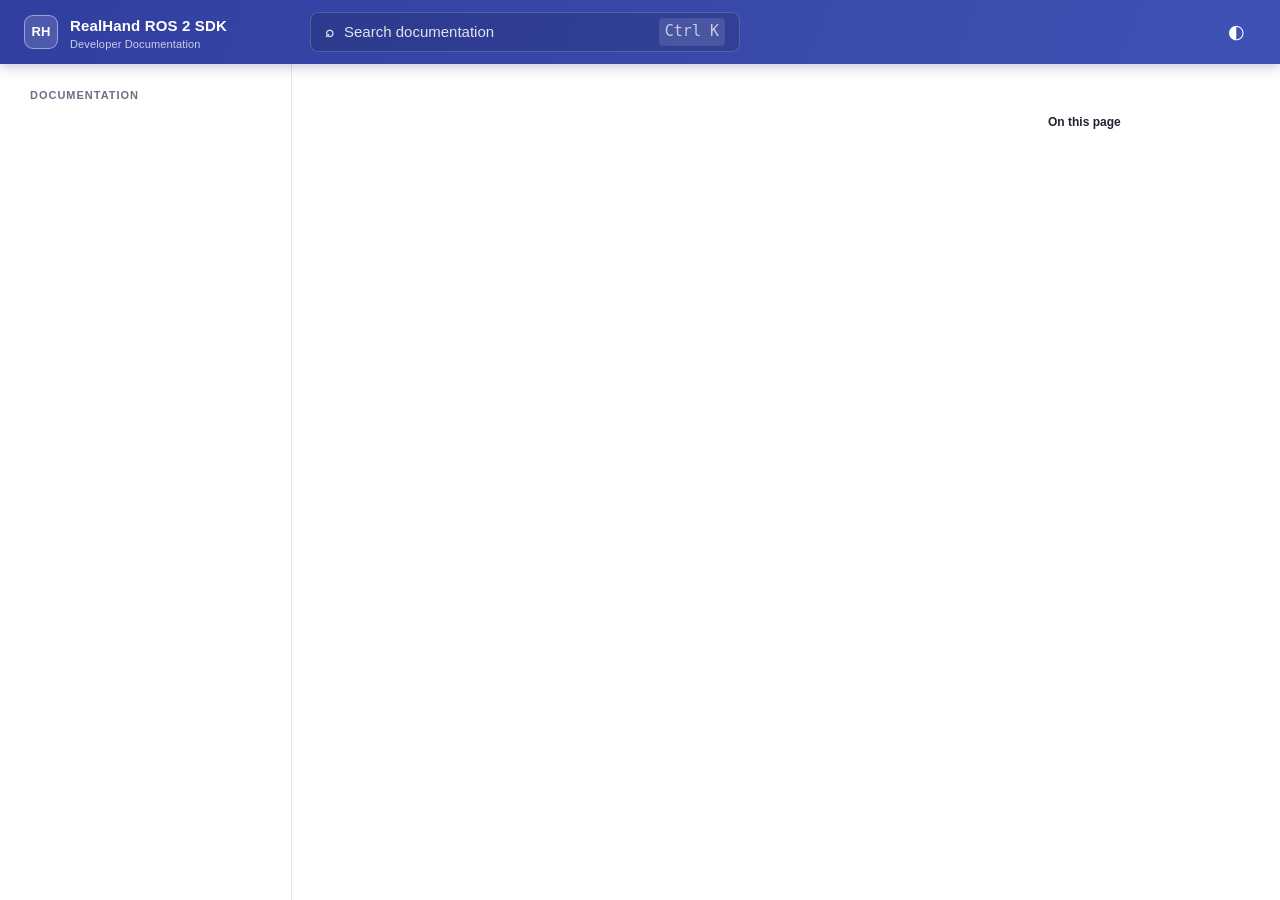
==== site-shell.html @ 1d84d6f3 "Add RealHand ROS 2 SDK documentation site" ====
<!doctype html>
<html lang="en">
<head>
  <meta charset="utf-8">
  <meta name="viewport" content="width=device-width, initial-scale=1">
  <meta name="description" content="RealHand ROS 2 SDK installation, integration, operation, and API reference.">
  <meta name="theme-color" content="#4051b5">
  <title>RealHand ROS 2 SDK Documentation</title>
  <link rel="stylesheet" href="assets/styles.css">
</head>
<body>
  <header class="topbar">
    <button class="menu-button" id="menu-toggle" type="button" aria-label="Open navigation">☰</button>
    <a class="brand" href="#/project-overview">
      <span class="brand-mark">RH</span>
      <span class="brand-name">RealHand ROS 2 SDK<span class="brand-sub">Developer Documentation</span></span>
    </a>
    <button class="search-trigger" id="search-trigger" type="button" aria-label="Search documentation">
      <b>⌕</b><span>Search documentation</span><kbd>Ctrl K</kbd>
    </button>
    <div class="top-actions">
      <button class="icon-button" id="theme-toggle" type="button" aria-label="Toggle color theme">◐</button>
    </div>
  </header>

  <aside class="sidebar" aria-label="Documentation navigation">
    <div class="sidebar-label">Documentation</div>
    <nav class="nav-list" id="nav-list"></nav>
  </aside>
  <div class="mobile-scrim" id="mobile-scrim"></div>

  <div class="page-shell">
    <main class="main doc-content" id="main-content"><div class="loading">Loading documentation…</div></main>
  </div>

  <aside class="toc" aria-label="On this page">
    <div class="toc-title">On this page</div>
    <nav id="toc-links"></nav>
  </aside>

  <dialog class="search-dialog" id="search-dialog">
    <div class="search-box">
      <input id="search-input" type="search" placeholder="Search chapters and API names…" autocomplete="off" aria-label="Search documentation">
      <button class="search-close" id="search-close" type="button" aria-label="Close search">×</button>
    </div>
    <div class="search-results" id="search-results"></div>
  </dialog>

  <template id="document-source">
<!-- DOCUMENT_BODY -->
  </template>
  <script src="assets/app.js"></script>
</body>
</html>
---- assets/styles.css ----
:root {
  --brand: #4051b5;
  --brand-dark: #303f9f;
  --brand-ink: #18205d;
  --accent: #5267d7;
  --page: #ffffff;
  --surface: #f7f8fc;
  --surface-strong: #eef1f8;
  --text: #1f2430;
  --muted: #687083;
  --border: #e1e5ee;
  --code-bg: #f4f5f7;
  --code-text: #273142;
  --shadow: 0 10px 28px rgba(25, 32, 72, 0.14);
  --topbar: 64px;
  --sidebar: 292px;
  --toc: 250px;
}

[data-theme="dark"] {
  --brand: #5367cf;
  --brand-dark: #4051b5;
  --brand-ink: #cbd3ff;
  --accent: #91a0ff;
  --page: #141721;
  --surface: #1b1f2b;
  --surface-strong: #232838;
  --text: #e8eaf0;
  --muted: #a8afc0;
  --border: #303647;
  --code-bg: #0e1119;
  --code-text: #dde5f5;
  --shadow: 0 12px 32px rgba(0, 0, 0, 0.35);
}

* { box-sizing: border-box; }
html { scroll-behavior: smooth; scroll-padding-top: calc(var(--topbar) + 22px); }
body {
  margin: 0;
  color: var(--text);
  background: var(--page);
  font-family: Inter, ui-sans-serif, -apple-system, BlinkMacSystemFont, "Segoe UI", sans-serif;
  font-size: 15px;
  line-height: 1.72;
  -webkit-font-smoothing: antialiased;
}
button, input { font: inherit; }
button { color: inherit; }
a { color: var(--accent); }

.topbar {
  position: fixed;
  z-index: 50;
  inset: 0 0 auto 0;
  height: var(--topbar);
  display: flex;
  align-items: center;
  gap: 18px;
  padding: 0 24px;
  color: #fff;
  background: linear-gradient(110deg, var(--brand-dark), var(--brand));
  box-shadow: 0 2px 12px rgba(25, 35, 100, .28);
}
.brand {
  min-width: calc(var(--sidebar) - 24px);
  display: flex;
  align-items: center;
  gap: 12px;
  color: #fff;
  text-decoration: none;
  font-weight: 700;
  letter-spacing: .01em;
}
.brand-mark {
  width: 34px;
  height: 34px;
  display: grid;
  place-items: center;
  border: 1px solid rgba(255,255,255,.45);
  border-radius: 9px;
  background: rgba(255,255,255,.14);
  font-size: 13px;
  font-weight: 800;
}
.brand-sub { display: block; font-size: 11px; font-weight: 500; opacity: .74; line-height: 1.2; }
.top-actions { margin-left: auto; display: flex; align-items: center; gap: 8px; }
.icon-button, .menu-button {
  width: 40px;
  height: 40px;
  display: grid;
  place-items: center;
  border: 0;
  border-radius: 9px;
  background: transparent;
  cursor: pointer;
}
.icon-button:hover, .menu-button:hover { background: rgba(255,255,255,.13); }
.menu-button { display: none; color: #fff; }
.icon-button { color: #fff; font-size: 19px; }
.search-trigger {
  width: min(430px, 38vw);
  height: 40px;
  display: flex;
  align-items: center;
  gap: 10px;
  padding: 0 14px;
  color: rgba(255,255,255,.85);
  border: 1px solid rgba(255,255,255,.18);
  border-radius: 8px;
  background: rgba(0,0,0,.13);
  cursor: pointer;
}
.search-trigger:hover { background: rgba(0,0,0,.2); }
.search-trigger kbd { margin-left: auto; color: rgba(255,255,255,.7); background: rgba(255,255,255,.12); border-radius: 4px; padding: 1px 6px; }

.sidebar {
  position: fixed;
  z-index: 30;
  top: var(--topbar);
  bottom: 0;
  left: 0;
  width: var(--sidebar);
  overflow-y: auto;
  padding: 22px 18px 40px;
  border-right: 1px solid var(--border);
  background: var(--page);
}
.sidebar-label { padding: 0 12px 10px; color: var(--muted); font-size: 11px; font-weight: 750; letter-spacing: .09em; text-transform: uppercase; }
.nav-list { display: grid; gap: 2px; }
.nav-link {
  display: flex;
  gap: 9px;
  align-items: flex-start;
  padding: 8px 11px;
  color: var(--muted);
  border-radius: 7px;
  text-decoration: none;
  line-height: 1.35;
  font-size: 13.5px;
}
.nav-link:hover { color: var(--text); background: var(--surface); }
.nav-link.active { color: var(--brand-ink); background: var(--surface-strong); font-weight: 650; }
.nav-number { min-width: 22px; color: var(--accent); font-variant-numeric: tabular-nums; font-size: 12px; padding-top: 1px; }

.page-shell {
  min-height: 100vh;
  padding-top: var(--topbar);
  padding-left: var(--sidebar);
  padding-right: var(--toc);
}
.main { width: min(100%, 920px); margin: 0 auto; padding: 52px 54px 76px; }
.eyebrow { color: var(--accent); font-size: 12px; font-weight: 760; letter-spacing: .09em; text-transform: uppercase; }
.doc-content h1 {
  margin: 7px 0 22px;
  color: var(--text);
  font-size: clamp(30px, 4vw, 42px);
  line-height: 1.18;
  letter-spacing: -.035em;
}
.doc-content h2 { margin: 46px 0 14px; padding-top: 4px; font-size: 25px; line-height: 1.28; letter-spacing: -.02em; }
.doc-content h3 { margin: 30px 0 10px; font-size: 18px; line-height: 1.35; }
.doc-content p { margin: 0 0 15px; }
.doc-content ul, .doc-content ol { margin: 10px 0 20px; padding-left: 25px; }
.doc-content li { margin: 5px 0; }
.doc-content li > p { margin: 0; }
.doc-content code:not(pre code) { padding: .16em .38em; color: var(--brand-ink); border-radius: 4px; background: var(--surface-strong); font-family: "SFMono-Regular", Consolas, monospace; font-size: .88em; }
.doc-content pre {
  position: relative;
  overflow-x: auto;
  margin: 18px 0 22px;
  padding: 18px 48px 18px 20px;
  color: var(--code-text);
  border: 1px solid var(--border);
  border-radius: 9px;
  background: var(--code-bg);
  line-height: 1.6;
  tab-size: 2;
}
.doc-content pre code { font: 13px/1.6 "SFMono-Regular", Consolas, "Liberation Mono", monospace; white-space: pre; }
.copy-button { position: absolute; top: 9px; right: 9px; width: 32px; height: 30px; border: 1px solid var(--border); border-radius: 6px; background: var(--page); cursor: pointer; color: var(--muted); }
.copy-button:hover { color: var(--text); }
.callout { margin: 18px 0; padding: 14px 17px; border-left: 4px solid var(--accent); border-radius: 0 7px 7px 0; background: var(--surface); }
.table-wrap { width: 100%; margin: 22px 0 28px; overflow-x: auto; border: 1px solid var(--border); border-radius: 8px; }
.doc-content table { width: 100%; border-collapse: collapse; font-size: 13.5px; line-height: 1.5; }
.doc-content th, .doc-content td { min-width: 105px; padding: 10px 13px; text-align: left; vertical-align: top; border: 0; border-bottom: 1px solid var(--border); }
.doc-content tr:last-child td { border-bottom: 0; }
.doc-content thead td, .doc-content th { color: var(--brand-ink); font-weight: 700; background: var(--surface-strong); }
.doc-content tbody tr:nth-child(even) { background: var(--surface); }
.section-footer { display: grid; grid-template-columns: 1fr 1fr; gap: 14px; margin-top: 58px; padding-top: 24px; border-top: 1px solid var(--border); }
.pager { min-height: 72px; padding: 12px 15px; color: var(--muted); border: 1px solid var(--border); border-radius: 8px; text-decoration: none; }
.pager:hover { border-color: var(--accent); color: var(--text); }
.pager.next { text-align: right; }
.pager span { display: block; color: var(--text); font-weight: 650; }

.toc {
  position: fixed;
  top: var(--topbar);
  right: 0;
  bottom: 0;
  width: var(--toc);
  padding: 48px 26px 32px 18px;
  overflow-y: auto;
}
.toc-title { margin-bottom: 10px; color: var(--text); font-size: 12px; font-weight: 720; }
.toc a { display: block; padding: 5px 10px; color: var(--muted); border-left: 1px solid var(--border); text-decoration: none; font-size: 12.5px; line-height: 1.4; }
.toc a:hover, .toc a.active { color: var(--accent); border-left-color: var(--accent); }
.toc a.level-3 { padding-left: 22px; }

.search-dialog { width: min(680px, calc(100vw - 32px)); max-height: min(720px, calc(100vh - 70px)); padding: 0; color: var(--text); border: 1px solid var(--border); border-radius: 12px; background: var(--page); box-shadow: var(--shadow); }
.search-dialog::backdrop { background: rgba(15,18,30,.55); backdrop-filter: blur(3px); }
.search-box { display: flex; align-items: center; gap: 10px; padding: 14px; border-bottom: 1px solid var(--border); }
.search-box input { flex: 1; min-width: 0; padding: 10px 12px; color: var(--text); border: 1px solid var(--border); border-radius: 7px; outline: none; background: var(--surface); }
.search-box input:focus { border-color: var(--accent); box-shadow: 0 0 0 3px color-mix(in srgb, var(--accent) 18%, transparent); }
.search-close { border: 0; background: transparent; font-size: 23px; cursor: pointer; color: var(--muted); }
.search-results { max-height: 560px; overflow-y: auto; padding: 8px; }
.search-result { display: block; width: 100%; padding: 12px 14px; text-align: left; border: 0; border-radius: 7px; background: transparent; cursor: pointer; }
.search-result:hover, .search-result:focus { background: var(--surface); }
.search-result strong { display: block; margin-bottom: 3px; }
.search-result small { color: var(--muted); }
.search-empty { padding: 42px 16px; text-align: center; color: var(--muted); }
.mobile-scrim { display: none; }
.loading { padding: 80px 20px; color: var(--muted); text-align: center; }

@media (max-width: 1180px) {
  :root { --toc: 0px; }
  .toc { display: none; }
}

@media (max-width: 820px) {
  :root { --sidebar: 0px; }
  .topbar { padding: 0 12px; gap: 10px; }
  .menu-button { display: grid; }
  .brand { min-width: 0; }
  .brand-sub { display: none; }
  .brand-name { max-width: 145px; overflow: hidden; text-overflow: ellipsis; white-space: nowrap; }
  .search-trigger { width: 44px; justify-content: center; padding: 0; border: 0; background: transparent; }
  .search-trigger span, .search-trigger kbd { display: none; }
  .sidebar { width: 292px; transform: translateX(-102%); transition: transform .2s ease; box-shadow: var(--shadow); }
  body.nav-open .sidebar { transform: translateX(0); }
  .mobile-scrim { position: fixed; z-index: 20; inset: var(--topbar) 0 0; background: rgba(15,18,30,.42); }
  body.nav-open .mobile-scrim { display: block; }
  .main { padding: 38px 22px 60px; }
  .doc-content h1 { font-size: 32px; }
  .doc-content h2 { font-size: 22px; }
}

@media print {
  .topbar, .sidebar, .toc, .section-footer { display: none !important; }
  .page-shell { padding: 0; }
  .main { width: 100%; padding: 0; }
  .doc-section { display: block !important; page-break-after: always; }
}
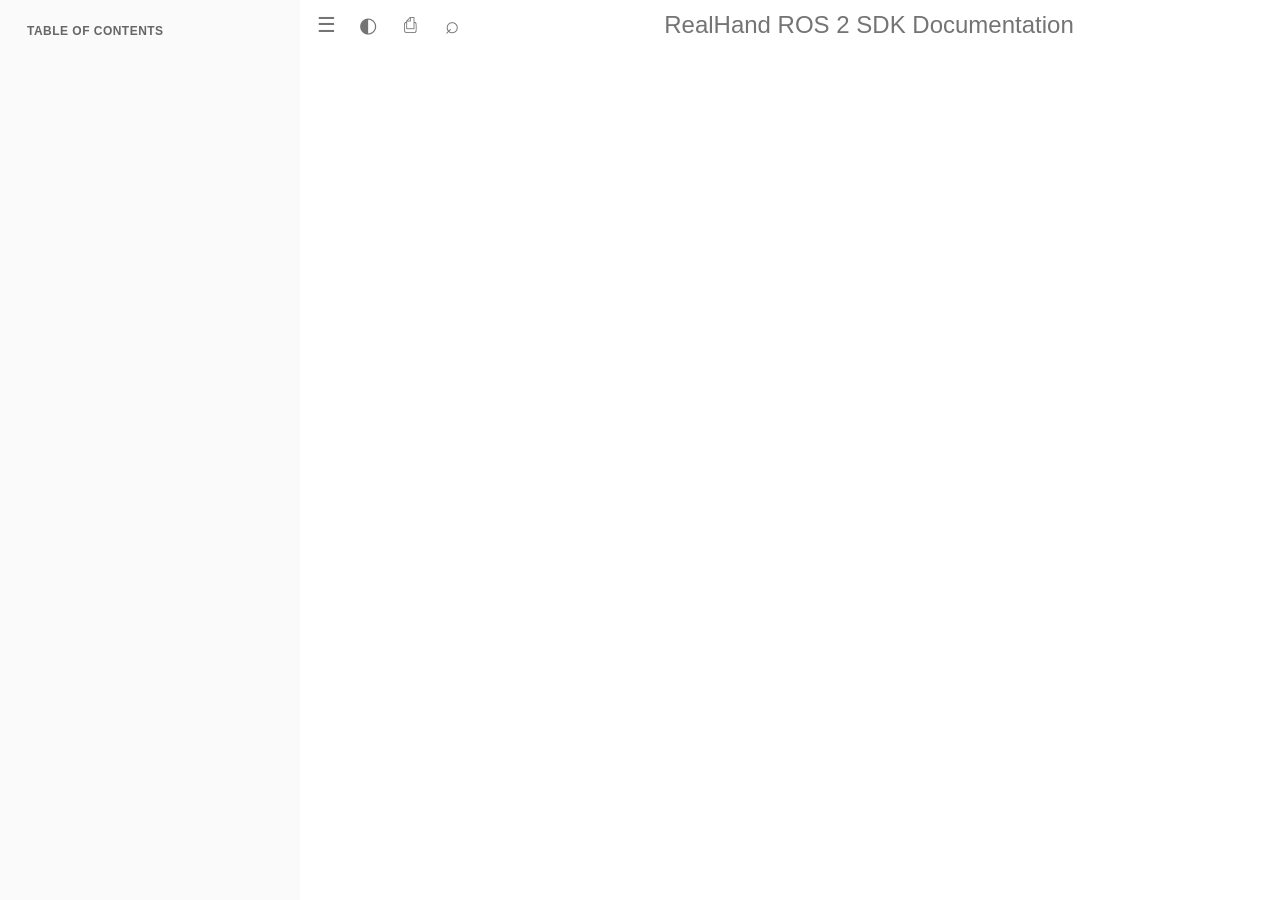
==== commit dc85c35d: "Restyle documentation in mdBook format" ====
--- a/site-shell.html
+++ b/site-shell.html
@@ -4,27 +4,27 @@
   <meta charset="utf-8">
   <meta name="viewport" content="width=device-width, initial-scale=1">
   <meta name="description" content="RealHand ROS 2 SDK installation, integration, operation, and API reference.">
-  <meta name="theme-color" content="#4051b5">
+  <meta name="theme-color" content="#ffffff">
   <title>RealHand ROS 2 SDK Documentation</title>
-  <link rel="stylesheet" href="assets/styles.css">
+  <link rel="stylesheet" href="assets/mdbook-theme.css">
 </head>
 <body>
   <header class="topbar">
-    <button class="menu-button" id="menu-toggle" type="button" aria-label="Open navigation">☰</button>
+    <button class="menu-button" id="menu-toggle" type="button" aria-label="Toggle table of contents" title="Toggle table of contents">☰</button>
     <a class="brand" href="#/project-overview">
-      <span class="brand-mark">RH</span>
-      <span class="brand-name">RealHand ROS 2 SDK<span class="brand-sub">Developer Documentation</span></span>
+      <span class="brand-name">RealHand ROS 2 SDK Documentation</span>
     </a>
     <button class="search-trigger" id="search-trigger" type="button" aria-label="Search documentation">
-      <b>⌕</b><span>Search documentation</span><kbd>Ctrl K</kbd>
+      <b>⌕</b><span>Search this book</span><kbd>/</kbd>
     </button>
     <div class="top-actions">
-      <button class="icon-button" id="theme-toggle" type="button" aria-label="Toggle color theme">◐</button>
+      <button class="icon-button" id="theme-toggle" type="button" aria-label="Toggle color theme" title="Change theme">◐</button>
+      <button class="icon-button" id="print-button" type="button" aria-label="Print this book" title="Print this book">⎙</button>
     </div>
   </header>
 
   <aside class="sidebar" aria-label="Documentation navigation">
-    <div class="sidebar-label">Documentation</div>
+    <div class="sidebar-label">Table of Contents</div>
     <nav class="nav-list" id="nav-list"></nav>
   </aside>
   <div class="mobile-scrim" id="mobile-scrim"></div>
--- a/assets/mdbook-theme.css
+++ b/assets/mdbook-theme.css
@@ -0,0 +1,118 @@
+:root {
+  --page: #fff; --surface: #fafafa; --surface-strong: #f4f4f4;
+  --text: #111; --muted: #666; --border: #e8e8e8;
+  --link: #20609f; --active: #1f1fff; --icons: #747474; --icons-hover: #000;
+  --code-bg: #f6f8fa; --code-text: #24292f;
+  --quote-bg: hsl(197, 37%, 96%); --quote-border: hsl(197, 37%, 91%);
+  --shadow: 0 6px 24px rgba(0, 0, 0, .16);
+  --topbar: 50px; --sidebar: 300px; --content-width: 750px;
+}
+[data-theme="dark"] {
+  --page: hsl(226, 23%, 11%); --surface: #282d3f; --surface-strong: #242a3a;
+  --text: #bcbdd0; --muted: #9ea0b5; --border: #343a50;
+  --link: #2b79a2; --active: #66a8d4; --icons: #737480; --icons-hover: #b7b9cc;
+  --code-bg: #191d29; --code-text: #c8c9db;
+  --quote-bg: hsl(226, 15%, 17%); --quote-border: hsl(226, 15%, 22%);
+  --shadow: 0 8px 28px rgba(0, 0, 0, .4);
+}
+* { box-sizing: border-box; }
+html { scroll-behavior: smooth; scroll-padding-top: calc(var(--topbar) + 16px); }
+body { margin: 0; color: var(--text); background: var(--page); font-family: "Open Sans", Arial, sans-serif; font-size: 16px; line-height: 1.6; -webkit-font-smoothing: antialiased; }
+button, input { font: inherit; }
+button { color: inherit; }
+a { color: var(--link); }
+
+.topbar { position: fixed; z-index: 50; top: 0; right: 0; left: var(--sidebar); height: var(--topbar); display: flex; align-items: center; padding: 0 15px 0 5px; color: var(--icons); background: var(--page); border-bottom: 1px solid transparent; }
+body.sidebar-hidden .topbar { left: 0; }
+.topbar:hover { border-bottom-color: var(--border); }
+.brand { order: 3; flex: 1; min-width: 0; overflow: hidden; color: var(--icons); text-align: center; text-decoration: none; font-size: 24px; font-weight: 300; line-height: var(--topbar); white-space: nowrap; text-overflow: ellipsis; }
+.brand:hover { color: var(--icons-hover); }
+.brand-name { overflow: hidden; text-overflow: ellipsis; }
+.brand-mark, .brand-sub { display: none; }
+.menu-button, .icon-button, .search-trigger { width: 42px; height: var(--topbar); display: grid; place-items: center; padding: 0 8px; border: 0; border-radius: 0; color: var(--icons); background: transparent; cursor: pointer; font-size: 21px; }
+.menu-button { order: 0; }
+.top-actions { order: 1; display: flex; align-items: center; }
+.search-trigger { order: 2; }
+.menu-button:hover, .icon-button:hover, .search-trigger:hover { color: var(--icons-hover); }
+.search-trigger span, .search-trigger kbd { display: none; }
+.search-trigger b { font-size: 24px; font-weight: 400; line-height: 1; }
+
+.sidebar { position: fixed; z-index: 40; inset: 0 auto 0 0; width: var(--sidebar); overflow-y: auto; padding: 22px 15px 40px; color: var(--text); background: var(--surface); transition: transform .18s ease; }
+body.sidebar-hidden .sidebar { transform: translateX(-100%); }
+.sidebar-label { padding: 0 12px 16px; color: var(--muted); font-size: 12px; font-weight: 600; letter-spacing: .04em; text-transform: uppercase; }
+.nav-list { display: grid; gap: 1px; }
+.nav-link { display: flex; gap: 8px; align-items: flex-start; padding: 5px 10px; color: var(--text); text-decoration: none; font-size: 14px; line-height: 1.45; }
+.nav-link:hover { color: var(--active); text-decoration: underline; }
+.nav-link.active { color: var(--active); font-weight: 600; }
+.nav-number { min-width: 25px; color: var(--muted); font-variant-numeric: tabular-nums; }
+.nav-link.active .nav-number { color: var(--active); }
+
+.page-shell { min-height: 100vh; padding-top: var(--topbar); padding-left: var(--sidebar); transition: padding-left .18s ease; }
+body.sidebar-hidden .page-shell { padding-left: 0; }
+.main { width: min(100%, calc(var(--content-width) + 30px)); margin: 0 auto; padding: 34px 15px 80px; }
+.eyebrow { display: none; }
+.doc-content h1, .doc-content h2, .doc-content h3 { font-family: "Open Sans", Arial, sans-serif; font-weight: 400; line-height: 1.25; }
+.doc-content h1 { margin: 8px 0 25px; font-size: 32px; }
+.doc-content h2 { margin: 38px 0 14px; padding-top: 3px; font-size: 25px; }
+.doc-content h3 { margin: 28px 0 10px; font-size: 20px; }
+.doc-content p { margin: 0 0 16px; }
+.doc-content ul, .doc-content ol { margin: 10px 0 20px; padding-left: 28px; }
+.doc-content li { margin: 4px 0; }
+.doc-content li > p { margin: 0; }
+.doc-content a { color: var(--link); }
+.doc-content code:not(pre code) { padding: .1em .3em; color: var(--code-text); border-radius: 3px; background: var(--surface-strong); font-family: "Source Code Pro", Consolas, monospace; font-size: .875em; }
+.doc-content pre { position: relative; overflow-x: auto; margin: 18px 0 24px; padding: 16px 46px 16px 16px; color: var(--code-text); border: 0; border-radius: 0; background: var(--code-bg); line-height: 1.5; tab-size: 4; }
+.doc-content pre code { font: 14px/1.5 "Source Code Pro", Consolas, monospace; white-space: pre; }
+.copy-button { position: absolute; top: 7px; right: 7px; width: 32px; height: 30px; border: 1px solid var(--icons); border-radius: 4px; color: var(--icons); background: var(--surface); cursor: pointer; opacity: 0; transition: opacity .1s; }
+pre:hover .copy-button, .copy-button:focus { opacity: 1; }
+.callout, .doc-content blockquote { margin: 18px 0; padding: 12px 16px; border-left: 4px solid var(--quote-border); background: var(--quote-bg); }
+.table-wrap { width: 100%; margin: 22px 0 28px; overflow-x: auto; }
+.doc-content table { width: 100%; border-collapse: collapse; font-size: 14px; line-height: 1.5; }
+.doc-content th, .doc-content td { min-width: 105px; padding: 8px 12px; text-align: left; vertical-align: top; border: 1px solid var(--border); }
+.doc-content th { font-weight: 700; background: var(--surface-strong); }
+.doc-content tbody tr:nth-child(even) { background: var(--surface); }
+
+.section-footer { display: grid; grid-template-columns: 1fr 1fr; gap: 14px; margin-top: 55px; padding-top: 20px; }
+.pager { min-height: 68px; padding: 10px 14px; color: var(--icons); border-radius: 5px; background: var(--surface); text-decoration: none; }
+.pager:hover { color: var(--icons-hover); }
+.pager.next { text-align: right; }
+.pager span { display: block; color: var(--link); font-weight: 600; }
+.toc { display: none; }
+
+.search-dialog { width: min(680px, calc(100vw - 32px)); max-height: min(720px, calc(100vh - 70px)); padding: 0; color: var(--text); border: 1px solid var(--border); border-radius: 6px; background: var(--page); box-shadow: var(--shadow); }
+.search-dialog::backdrop { background: rgba(0, 0, 0, .45); }
+.search-box { display: flex; align-items: center; gap: 10px; padding: 14px; border-bottom: 1px solid var(--border); }
+.search-box input { flex: 1; min-width: 0; padding: 10px 12px; color: var(--text); border: 1px solid #aaa; border-radius: 4px; outline: none; background: var(--surface); }
+.search-box input:focus { border-color: var(--active); box-shadow: 0 0 0 2px rgba(31, 31, 255, .12); }
+.search-close { border: 0; color: var(--muted); background: transparent; font-size: 23px; cursor: pointer; }
+.search-results { max-height: 560px; overflow-y: auto; padding: 8px; }
+.search-result { display: block; width: 100%; padding: 11px 13px; text-align: left; border: 0; border-radius: 4px; color: var(--text); background: transparent; cursor: pointer; }
+.search-result:hover, .search-result:focus { background: var(--surface-strong); }
+.search-result strong { display: block; margin-bottom: 3px; }
+.search-result small { color: var(--muted); }
+.search-empty, .loading { padding: 42px 16px; text-align: center; color: var(--muted); }
+.mobile-scrim { display: none; }
+
+@media (max-width: 820px) {
+  :root { --sidebar: 0px; }
+  .topbar { left: 0; padding-right: 5px; }
+  .brand { font-size: 18px; }
+  .sidebar { width: min(300px, 80vw); transform: translateX(-102%); box-shadow: var(--shadow); }
+  body.nav-open .sidebar { transform: translateX(0); }
+  body.nav-open .mobile-scrim { display: block; position: fixed; z-index: 30; inset: 0; background: rgba(0, 0, 0, .35); }
+  .main { padding: 28px 20px 60px; }
+  .doc-content h1 { font-size: 29px; }
+  .doc-content h2 { font-size: 23px; }
+}
+@media (max-width: 520px) {
+  .brand { font-size: 16px; }
+  .icon-button, .menu-button, .search-trigger { width: 36px; padding: 0 5px; }
+  #print-button { display: none; }
+  .section-footer { grid-template-columns: 1fr; }
+}
+@media print {
+  .topbar, .sidebar, .toc, .section-footer { display: none !important; }
+  .page-shell { padding: 0; }
+  .main { width: 100%; max-width: none; padding: 0; }
+  .doc-section { display: block !important; page-break-after: always; }
+}
